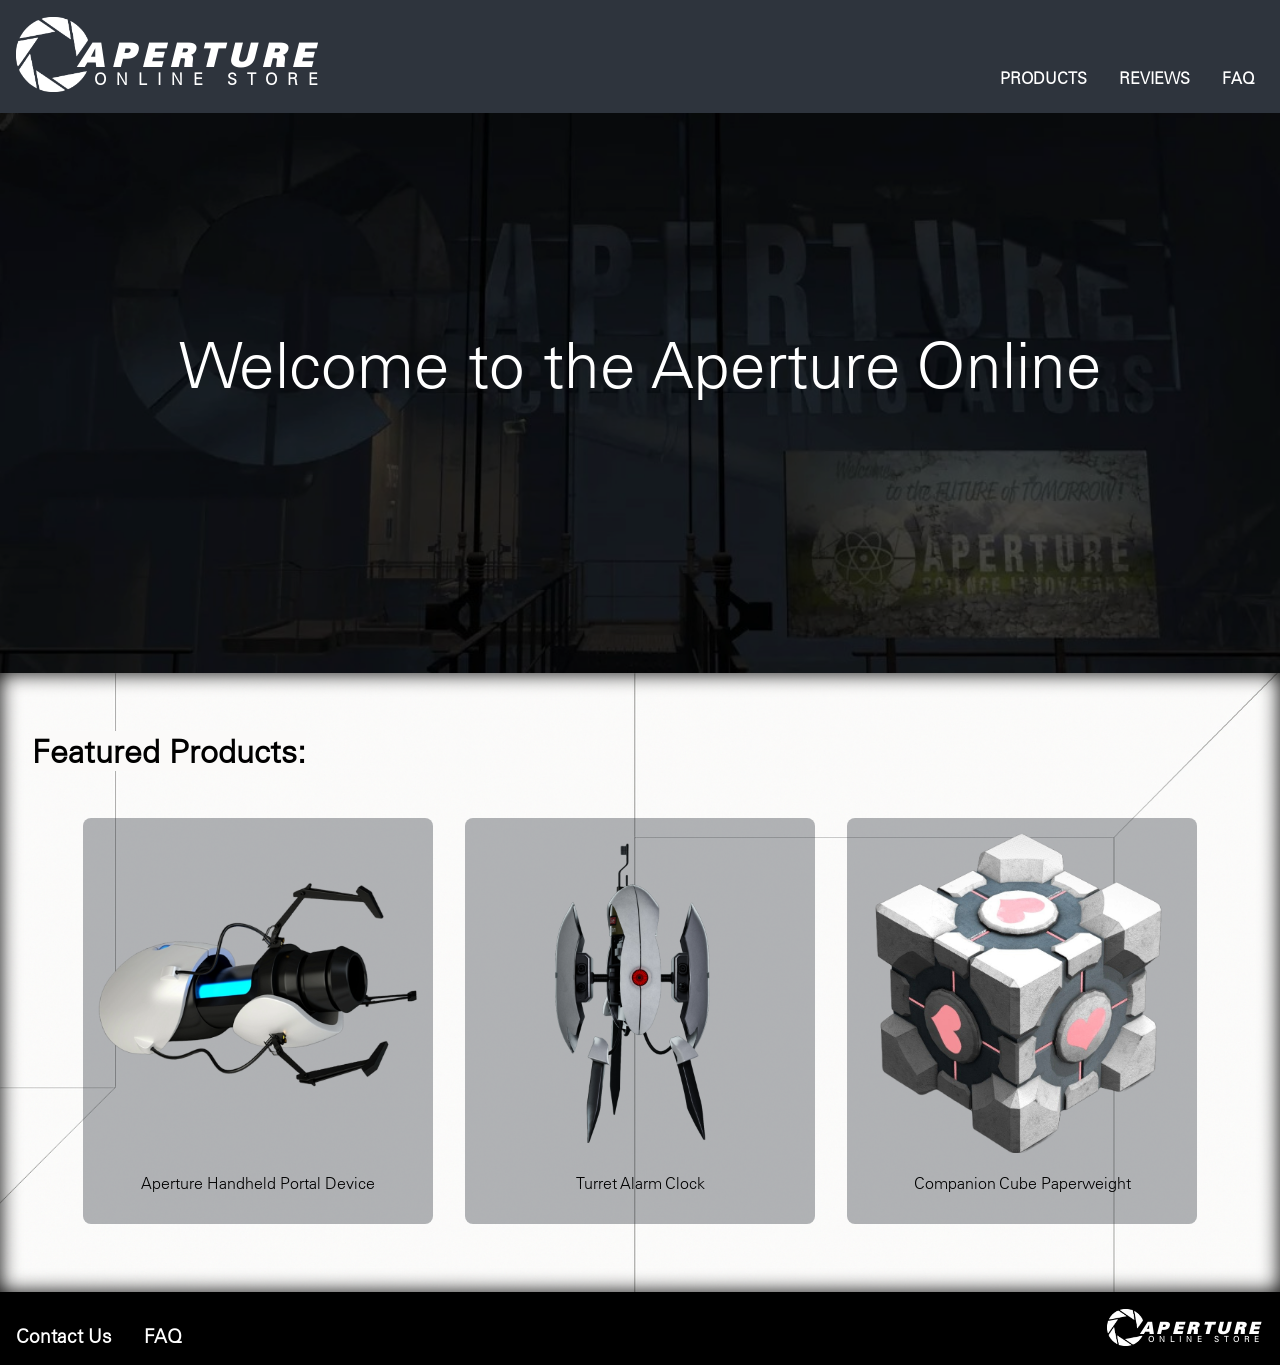
==== index.html @ ddbb3ea7 "Added scrolling anim and fixed bugs" ====
<!DOCTYPE html>
<html lang="en">
<head>
    <meta charset="UTF-8">
    <meta name="viewport" content="width=device-width, initial-scale=1.0">
    <link rel="stylesheet" href="styles.css">
    <title>Aperture Online Store</title>
</head>
<body class="main">
    <header class="header">
        <div id="logo" class="header-logo" onclick="window.location.href='index.html'">
            <img src="images\Aperture-Science-Logo.png" alt="Aperture-Science-Logo">
            <div class="logo-text">
                <h1>APERTURE</h1>
                <h3>ONLINE STORE</h3>
            </div>
        </div>
        <ul>
            <li>
                <div class="dropdown">
                    <a class="dropdown-btn" href="products.html"><strong>PRODUCTS</strong></a>
                    <div class="dropdown-content">
                        <a href="products\handheld-portal-device.html">Handheld Portal Device</a>
                        <a href="products\long-fall-boots.html">Long Fall Boots</a>
                        <a href="products\turret-alarm-clock.html">Turret Alarm Clock</a>
                        <a href="products\companion-cube-paperweight.html">Companion Cube Paperweight</a>
                        <a href="products\aperture-science-signature-cake.html">Aperture Science Signature Cake</a>
                    </div>
                </div>
            </li>
            <li><a href="reviews.html"><strong>REVIEWS</strong></a></li>
            <li><a href="faq.html"><strong>FAQ</strong></a></li>
        </ul>
    </header>
    <div class="hero">
        <img src="images\Aperture-Science-Key-Art.jpg" alt="Aperture-Science-Key-Art">
        <div class="hero-text">
            <div style="font-family: Univers-Light;" id="typewriter"></div>
            <p id="subtext"></p>
            <div id="shop-btn" class="shop-btn" onclick="window.location.href='products.html'"><strong>SHOP NOW</strong></div>
        </div>
        
    </div>
    <div class="featured">
        <h2>Featured Products:</h2>
        <ol>
            <li onclick="window.location.href='products/handheld-portal-device.html'">
                <img src="images/ASHPD.png" alt="Aperture Science Handheld Portal Device">
                <p>Aperture Handheld Portal Device</p>
            </li>
            <li onclick="window.location.href='products/turret-alarm-clock.html'">
                <img src="images/Turret.png" alt="Turret Alarm Clock">
                <p>Turret Alarm Clock</p>
            </li>
            <li onclick="window.location.href='products/companion-cube-paperweight.html'">
                <img src="images/Companion-Cube.png" alt="Companion Cube Paperweight">
                <p>Companion Cube Paperweight</p>
            </li>
        </ol>
    </div>
    <script src="scripts/index-script.js" defer></script>

    <footer class="footer">
        <div class="links">
            <h3>Contact Us</h3>
            <h3 onclick="window.location.href='about.html'">FAQ</h3>
        </div>
        <div class="footer-logo">
            <img src="images\Aperture-Science-Logo.png" alt="Aperture-Science-Logo">
            <div class="logo-text">
                <h1>APERTURE</h1>
                <h3>ONLINE STORE</h3>
            </div>
        </div>
    </footer>    
</body>
</html>
---- styles.css ----
@font-face {
    font-family: Univers-75-Black;
    src: url(univers-75-black.ttf);
}

@font-face {
    font-family: Univers-Light;
    src: url(univers-light.ttf);
}

@font-face {
    font-family: Univers-LT-49;
    src: url(univers-lt-49.otf)
}

:root {
    --review-card-width: 50vw;
}

body {
    font-family: Univers-Light;
    margin: 0;
    width: 100%;
}

.hero {
    position: relative;
    display: flex;
    justify-content: center;
    align-items: center;
}

.hero img {
    width: 100%;
    height: auto;
    filter: brightness(50%);
}

.hero-text {
    font-family: Univers-Light;
    position: absolute;;
    color: white;
    padding: 20px;
    text-align: center;
}

#typewriter {
    font-size: 4rem;
}

.shop-btn {
    background-color: #2e343d5e;
    display: inline-block;
    opacity: 0;
    padding: 10px 20px;
    border-radius: 0.5rem;
    cursor: pointer;
}

.shop-btn:hover {
    transform:scale(1.05);
    text-decoration: underline;
    transition: 0.5s ease;
}

.featured {
    background-image: url("images/Background.png");
    background-size: 100vw;
    box-shadow: 0 0 20px black inset;
    position: relative;
    padding: 2rem;
}

.featured h2 {
    background-color: #fbfaf9;
    max-width: fit-content;
    font-size: xx-large;
}

.featured ol {
    justify-content: center;
    display: flex;
    gap: 2rem;
    padding: 20px;
}

.featured li {
    display: inline-block;
    background-color: #2e343d5e;
    padding: 15px;
    border-radius: 0.5rem;
    text-align: center;
    cursor: pointer;
}

.featured li:hover  img{
    transform: scale(1.12);
    transition: 0.5s ease;
}

.featured li:hover {
    box-shadow: #2e343d 10px 10px;
}

.featured li img {
    width: 25vw;
    height: auto;
    transition: 0.5s ease;
}

.popular-reviews {
    background-image: url("images/Catwalks-Key-Art.png");
    background-size: 100vw;
    box-shadow: 0 0 20px black inset;
    position: relative;
    padding-top: 2rem;
    padding-bottom: 2rem;
}

.popular-reviews h2 {
    max-width: fit-content;
    font-size: xx-large;
    color: white;
    padding-left: 2rem;
    padding-right: 2rem;
}

.carousel-container {
    width: 100%;
    overflow: hidden;
    -webkit-mask-image: linear-gradient(
        to right,
        transparent,
        black 10%,
        black 90%,
        transparent
    );

    mask-image: linear-gradient(
        to right,
        transparent,
        black 5%,
        black 90%,
        transparent
    );
}

.carousel {
    display: flex;
    gap: 2rem;
    padding: 20px;
    color: white;
}

.popular-reviews li {
    display: flex;
    align-items: center;
    background-color: #2e343d5e;
    padding: 2rem;
    border-radius: 0.5rem;
    text-align: center;
    cursor: pointer;
    height: 20vw;
    min-width: 50vw;
    box-shadow: 0 0 20px white inset;
}

.popular-reviews li div {
    flex: 1;
    text-align: center;
}

#review-image {
    width: auto;
    height: 18vw;
    transition: 0.5s ease;
    padding: 1rem;
    border-radius: 1.5rem;
}

.popular-reviews li:hover  #review-image {
    transform: scale(1.05);
    transition: 0.5s ease;
}

.popular-reviews li:hover {
    box-shadow: 0 0 20px rgb(153, 212, 227) inset;
}

.carousel:hover {
    animation-play-state: paused;
}

.header {
    position: relative;
    background-color: #2e343d;
    padding-top: 1px;
    padding-bottom: 1px;
    display: flex;
    align-items: end;               
    justify-content: space-between;   
}

.header ul {
    list-style-type: none;
    margin-bottom: 10px;
    padding: 0 10px;
    display: flex;
    z-index: 4;
}

.header ul li a {
    font-family: Univers-Light;
    font-size: 1rem;
    display: block;
    color: white;
    padding: 14px 16px;
    text-decoration: none;
}

.header ul li a:hover {
    transform: scale(1.05);
    transition: 0.5s ease;
    text-decoration: underline;
}

.header-logo h1 {
    font-family: Univers-75-Black;
    font-style: oblique;
    letter-spacing: 7px;
    font-size: 2rem;
    margin-bottom: 0;
    margin-top: 0;
    color: white;
}

.header-logo h3 {
    font-family: Univers-Light;
    letter-spacing: 10px;
    font-size: 1rem;
    margin-top: -5px;
    margin-left: 17px;
    color: white;
}

.header-logo img {
    width: 4.5rem;
    height: auto;
    filter: invert(100%);
}

.header-logo .logo-text {
    display: inline-block;
    margin-left: -15px;
    position: static;
    transform: translateY(-7.5px);
}

.header-logo {
    cursor: pointer;
    margin-top: 1rem;
    margin-left: 1rem;
    width: fit-content;
    transition: 0.5s ease;
}

.header-logo:hover {
    transform: scale(1.05);
    transition: 0.5s ease;
}

.footer-logo h1 {
    font-family: Univers-75-Black;
    font-style: oblique;
    letter-spacing: 3.5px;
    font-size: 1rem;
    margin-bottom: 0;
    margin-top: 0;
    color: white;
}

.footer-logo h3 {
    font-family: Univers-Light;
    letter-spacing: 5px;
    font-size: 0.5rem;
    margin-top: -2.5px;
    margin-left: 8.5px;
    color: white;
}

.footer-logo img {
    width: 2.25rem;
    height: auto;
    filter: invert(100%);
}

.footer-logo .logo-text {
    display: inline-block;
    margin-left: -7.5px;
    position: static;
    transform: translateY(-3.75px);
}

.footer-logo {
    margin-right: 1rem;
    margin-bottom: 0.5rem;
    margin-top: 1rem;
    width: fit-content;
    transition: 0.5s ease;
}

.footer {
    background-color: black;
    padding-top: 1px;
    padding-bottom: 1px;
    display: flex;
    justify-content: space-between;
    align-items: end;
}
.links h3 {
    color: white;
    margin-left: 1rem;
    margin-right: 1rem;
    margin-bottom: 1rem;
    cursor: pointer;
}

.links h3:hover {
    transform: scale(1.05);
    transition: 0.5s ease;
    text-decoration: underline;
}

.links {
    display: flex;
}

.dropdown-btn {
    font-family: Univers-Light;
    font-size: 1rem;
    cursor: pointer;
    border: none;
    background: none;
    color: white;
    padding: 14px 16px;
}

.dropdown-content {
    display: none;
    position: absolute;
}

.dropdown-content a {
    text-decoration: none;
    display: block;
    background-color: #2e343d5e;
}

.dropdown:hover .dropdown-content {
    display: block;
}

@media(max-width: 1000px) {
    html, body {
        height: 100%;
        width: 100%;
    }
}
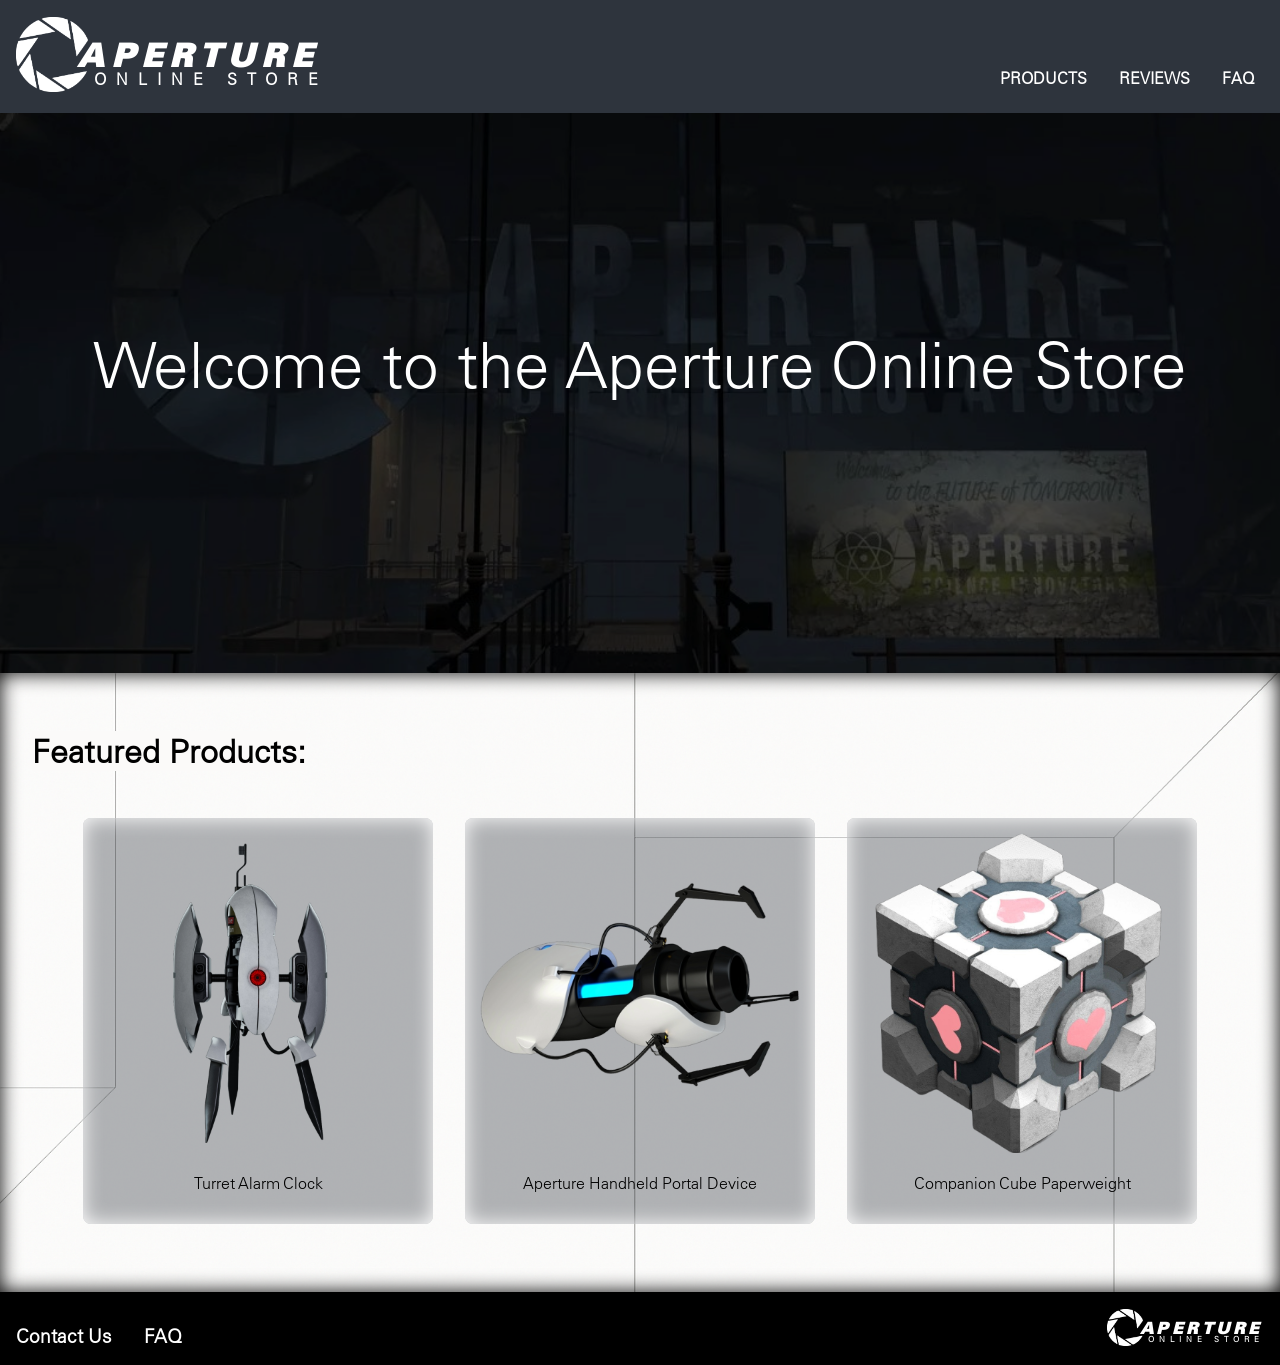
==== commit 48e344ab: "Started work on ASHPD page" ====
--- a/index.html
+++ b/index.html
@@ -44,15 +44,15 @@
     <div class="featured">
         <h2>Featured Products:</h2>
         <ol>
-            <li onclick="window.location.href='products/handheld-portal-device.html'">
+            <li onclick="window.location.href='products/turret-alarm-clock.html'" id="turret-alarm-clock">
+                <img src="images/Turret.png" alt="Turret Alarm Clock">
+                <p>Turret Alarm Clock</p>
+            </li>            
+            <li onclick="window.location.href='products/handheld-portal-device.html'" id="ASHPD">
                 <img src="images/ASHPD.png" alt="Aperture Science Handheld Portal Device">
                 <p>Aperture Handheld Portal Device</p>
             </li>
-            <li onclick="window.location.href='products/turret-alarm-clock.html'">
-                <img src="images/Turret.png" alt="Turret Alarm Clock">
-                <p>Turret Alarm Clock</p>
-            </li>
-            <li onclick="window.location.href='products/companion-cube-paperweight.html'">
+            <li onclick="window.location.href='products/companion-cube-paperweight.html'" id="companion-cube-paperweight">
                 <img src="images/Companion-Cube.png" alt="Companion Cube Paperweight">
                 <p>Companion Cube Paperweight</p>
             </li>
--- a/styles.css
+++ b/styles.css
@@ -14,18 +14,201 @@
 }
 
 :root {
-    --review-card-width: 50vw;
+    --bg-color: #2e343d;
+    --clear-bg-color: #2e343d5e;
+    --blue-portal-color: #54c0f0;
+    --orange-portal-color: #fd4f09;
+    --red-turret-color: #c40203;
+    --companion-cube-color: #f48f97;
+
+    --normal-cursor: url("[data-uri]");
+    --select-cursor: url("[data-uri]");
 }
 
 body {
     font-family: Univers-Light;
+    cursor: var(--normal-cursor), auto;
     margin: 0;
     width: 100%;
 }
 
+/* NAVBAR AND HEADER */
+.header {
+    background-color: var(--bg-color);
+    display: flex;
+    position: relative;
+    padding-top: 1px;
+    padding-bottom: 1px;
+    align-items: end;               
+    justify-content: space-between;   
+}
+
+.header ul {
+    display: flex;
+    list-style-type: none;
+    margin-bottom: 10px;
+    padding: 0 10px;
+    z-index: 4;
+    cursor: var(--select-cursor), auto;
+}
+
+.header ul li a {
+    display: block;
+    font-family: Univers-Light;
+    font-size: 1rem;
+    color: white;
+    padding: 14px 16px;
+    text-decoration: none;
+    cursor: var(--select-cursor), auto;
+}
+
+.header ul li a:hover {
+    transform: scale(1.05);
+    transition: 0.5s ease;
+    text-decoration: underline;
+}
+
+.header-logo h1 {
+    font-family: Univers-75-Black;
+    font-style: oblique;
+    letter-spacing: 7px;
+    font-size: 2rem;
+    margin-bottom: 0;
+    margin-top: 0;
+    color: white;
+}
+
+.header-logo h3 {
+    font-family: Univers-Light;
+    letter-spacing: 10px;
+    font-size: 1rem;
+    margin-top: -5px;
+    margin-left: 17px;
+    color: white;
+}
+
+.header-logo img {
+    width: 4.5rem;
+    height: auto;
+    filter: invert(100%);
+}
+
+.header-logo .logo-text {
+    display: inline-block;
+    position: static;
+    margin-left: -15px;
+    transform: translateY(-7.5px);
+}
+
+.header-logo {
+    cursor: var(--select-cursor), auto;
+    margin-top: 1rem;
+    margin-left: 1rem;
+    width: fit-content;
+    transition: 0.5s ease;
+}
+
+.header-logo:hover {
+    transform: scale(1.05);
+    transition: 0.5s ease;
+}
+
+.dropdown-btn {
+    font-family: Univers-Light;
+    font-size: 1rem;
+    cursor: var(--select-cursor), auto;
+    border: none;
+    background: none;
+    color: white;
+    padding: 14px 16px;
+}
+
+.dropdown-content {
+    display: none;
+    position: absolute;
+}
+
+.dropdown-content a {
+    background-color: var(--clear-bg-color);
+    display: block;
+    text-decoration: none;
+}
+
+.dropdown:hover .dropdown-content {
+    display: block;
+}
+
+/* FOOTER */
+.footer-logo h1 {
+    font-family: Univers-75-Black;
+    font-style: oblique;
+    letter-spacing: 3.5px;
+    font-size: 1rem;
+    margin-bottom: 0;
+    margin-top: 0;
+    color: white;
+}
+
+.footer-logo h3 {
+    font-family: Univers-Light;
+    letter-spacing: 5px;
+    font-size: 0.5rem;
+    margin-top: -2.5px;
+    margin-left: 8.5px;
+    color: white;
+}
+
+.footer-logo img {
+    width: 2.25rem;
+    height: auto;
+    filter: invert(100%);
+}
+
+.footer-logo .logo-text {
+    display: inline-block;
+    position: static;
+    margin-left: -7.5px;
+    transform: translateY(-3.75px);
+}
+
+.footer-logo {
+    margin-right: 1rem;
+    margin-bottom: 0.5rem;
+    margin-top: 1rem;
+    width: fit-content;
+    transition: 0.5s ease;
+}
+
+.footer {
+    background-color: black;
+    display: flex;
+    padding-top: 1px;
+    padding-bottom: 1px;
+    justify-content: space-between;
+    align-items: end;
+}
+.links h3 {
+    color: white;
+    margin-left: 1rem;
+    margin-right: 1rem;
+    margin-bottom: 1rem;
+    cursor: var(--select-cursor), auto;
+}
+
+.links h3:hover {
+    transform: scale(1.05);
+    transition: 0.5s ease;
+    text-decoration: underline;
+}
+
+.links {
+    display: flex;
+}
+
+/* HERO SECTION */
 .hero {
+    display: flex;
     position: relative;
-    display: flex;
     justify-content: center;
     align-items: center;
 }
@@ -38,10 +221,10 @@
 
 .hero-text {
     font-family: Univers-Light;
-    position: absolute;;
-    color: white;
+    position: absolute;
+    color: white;
+    text-align: center;
     padding: 20px;
-    text-align: center;
 }
 
 #typewriter {
@@ -49,12 +232,12 @@
 }
 
 .shop-btn {
-    background-color: #2e343d5e;
+    background-color: var(--clear-bg-color);
     display: inline-block;
     opacity: 0;
     padding: 10px 20px;
     border-radius: 0.5rem;
-    cursor: pointer;
+    cursor: var(--select-cursor), auto;
 }
 
 .shop-btn:hover {
@@ -63,11 +246,67 @@
     transition: 0.5s ease;
 }
 
+/* ASHPD */
+.product-container {
+    display: flex;
+}
+
+.product-sign {
+    width: 21.25vw;
+    padding-left: 5rem;
+    padding-right: 1rem;
+    padding-bottom: 1rem;
+    background-color: white;
+    box-shadow: 0 0 200px rgb(231, 248, 253) inset;
+}
+.product-sign h1 {
+    font-family: Univers-LT-49;
+    letter-spacing: 10px;
+    font-size: 20rem;
+    font-weight: lighter;
+    margin: 0;
+}
+
+.product-sign p {
+    font-weight: 400;
+    letter-spacing: 2px;
+    padding-left: 1rem;
+    margin: 0;
+}
+.product-sign hr {
+    margin: 0;
+}
+
+.product-sign h3 {
+    padding-bottom: 10vw;
+    margin: 0;
+    font-weight: normal;
+}
+
+.product-sign img {
+    width: 4vw;
+    height: auto;
+}
+
+.product-display {
+    background-image: url("images/ASHPD-Key-Art.png");
+    display: flex;
+    flex: 1;
+    justify-content: center;
+    align-items: center;
+}
+
+.product-display img {
+    width: 40vw;
+    height: auto;
+}
+
+/* FEATURED SECTION */
 .featured {
     background-image: url("images/Background.png");
     background-size: 100vw;
+    position: relative;
     box-shadow: 0 0 20px black inset;
-    position: relative;
     padding: 2rem;
 }
 
@@ -78,19 +317,20 @@
 }
 
 .featured ol {
+    display: flex;
     justify-content: center;
-    display: flex;
     gap: 2rem;
     padding: 20px;
 }
 
 .featured li {
+    background-color: var(--clear-bg-color);
     display: inline-block;
-    background-color: #2e343d5e;
     padding: 15px;
     border-radius: 0.5rem;
     text-align: center;
-    cursor: pointer;
+    cursor: var(--select-cursor), auto;
+    box-shadow: 0 0 20px white inset;
 }
 
 .featured li:hover  img{
@@ -98,8 +338,16 @@
     transition: 0.5s ease;
 }
 
-.featured li:hover {
-    box-shadow: #2e343d 10px 10px;
+#ASHPD:hover {
+    box-shadow: 0 0 100px var(--blue-portal-color);
+}
+
+#turret-alarm-clock:hover {
+    box-shadow: 0 0 100px var(--red-turret-color);
+}
+
+#companion-cube-paperweight:hover {
+    box-shadow: 0 0 100px var(--companion-cube-color);
 }
 
 .featured li img {
@@ -108,11 +356,12 @@
     transition: 0.5s ease;
 }
 
+/* REVIEWS PAGE */
 .popular-reviews {
     background-image: url("images/Catwalks-Key-Art.png");
     background-size: 100vw;
+    position: relative;
     box-shadow: 0 0 20px black inset;
-    position: relative;
     padding-top: 2rem;
     padding-bottom: 2rem;
 }
@@ -120,6 +369,12 @@
 .popular-reviews h2 {
     max-width: fit-content;
     font-size: xx-large;
+    color: white;
+    padding-left: 2rem;
+    padding-right: 2rem;
+}
+
+.popular-reviews p {
     color: white;
     padding-left: 2rem;
     padding-right: 2rem;
@@ -153,13 +408,13 @@
 }
 
 .popular-reviews li {
+    background-color: var(--clear-bg-color);
     display: flex;
     align-items: center;
-    background-color: #2e343d5e;
     padding: 2rem;
     border-radius: 0.5rem;
     text-align: center;
-    cursor: pointer;
+    cursor: var(--select-cursor), auto;
     height: 20vw;
     min-width: 50vw;
     box-shadow: 0 0 20px white inset;
@@ -184,180 +439,11 @@
 }
 
 .popular-reviews li:hover {
-    box-shadow: 0 0 20px rgb(153, 212, 227) inset;
+    box-shadow: 0 0 20px var(--blue-portal-color) inset;
 }
 
 .carousel:hover {
     animation-play-state: paused;
-}
-
-.header {
-    position: relative;
-    background-color: #2e343d;
-    padding-top: 1px;
-    padding-bottom: 1px;
-    display: flex;
-    align-items: end;               
-    justify-content: space-between;   
-}
-
-.header ul {
-    list-style-type: none;
-    margin-bottom: 10px;
-    padding: 0 10px;
-    display: flex;
-    z-index: 4;
-}
-
-.header ul li a {
-    font-family: Univers-Light;
-    font-size: 1rem;
-    display: block;
-    color: white;
-    padding: 14px 16px;
-    text-decoration: none;
-}
-
-.header ul li a:hover {
-    transform: scale(1.05);
-    transition: 0.5s ease;
-    text-decoration: underline;
-}
-
-.header-logo h1 {
-    font-family: Univers-75-Black;
-    font-style: oblique;
-    letter-spacing: 7px;
-    font-size: 2rem;
-    margin-bottom: 0;
-    margin-top: 0;
-    color: white;
-}
-
-.header-logo h3 {
-    font-family: Univers-Light;
-    letter-spacing: 10px;
-    font-size: 1rem;
-    margin-top: -5px;
-    margin-left: 17px;
-    color: white;
-}
-
-.header-logo img {
-    width: 4.5rem;
-    height: auto;
-    filter: invert(100%);
-}
-
-.header-logo .logo-text {
-    display: inline-block;
-    margin-left: -15px;
-    position: static;
-    transform: translateY(-7.5px);
-}
-
-.header-logo {
-    cursor: pointer;
-    margin-top: 1rem;
-    margin-left: 1rem;
-    width: fit-content;
-    transition: 0.5s ease;
-}
-
-.header-logo:hover {
-    transform: scale(1.05);
-    transition: 0.5s ease;
-}
-
-.footer-logo h1 {
-    font-family: Univers-75-Black;
-    font-style: oblique;
-    letter-spacing: 3.5px;
-    font-size: 1rem;
-    margin-bottom: 0;
-    margin-top: 0;
-    color: white;
-}
-
-.footer-logo h3 {
-    font-family: Univers-Light;
-    letter-spacing: 5px;
-    font-size: 0.5rem;
-    margin-top: -2.5px;
-    margin-left: 8.5px;
-    color: white;
-}
-
-.footer-logo img {
-    width: 2.25rem;
-    height: auto;
-    filter: invert(100%);
-}
-
-.footer-logo .logo-text {
-    display: inline-block;
-    margin-left: -7.5px;
-    position: static;
-    transform: translateY(-3.75px);
-}
-
-.footer-logo {
-    margin-right: 1rem;
-    margin-bottom: 0.5rem;
-    margin-top: 1rem;
-    width: fit-content;
-    transition: 0.5s ease;
-}
-
-.footer {
-    background-color: black;
-    padding-top: 1px;
-    padding-bottom: 1px;
-    display: flex;
-    justify-content: space-between;
-    align-items: end;
-}
-.links h3 {
-    color: white;
-    margin-left: 1rem;
-    margin-right: 1rem;
-    margin-bottom: 1rem;
-    cursor: pointer;
-}
-
-.links h3:hover {
-    transform: scale(1.05);
-    transition: 0.5s ease;
-    text-decoration: underline;
-}
-
-.links {
-    display: flex;
-}
-
-.dropdown-btn {
-    font-family: Univers-Light;
-    font-size: 1rem;
-    cursor: pointer;
-    border: none;
-    background: none;
-    color: white;
-    padding: 14px 16px;
-}
-
-.dropdown-content {
-    display: none;
-    position: absolute;
-}
-
-.dropdown-content a {
-    text-decoration: none;
-    display: block;
-    background-color: #2e343d5e;
-}
-
-.dropdown:hover .dropdown-content {
-    display: block;
 }
 
 @media(max-width: 1000px) {
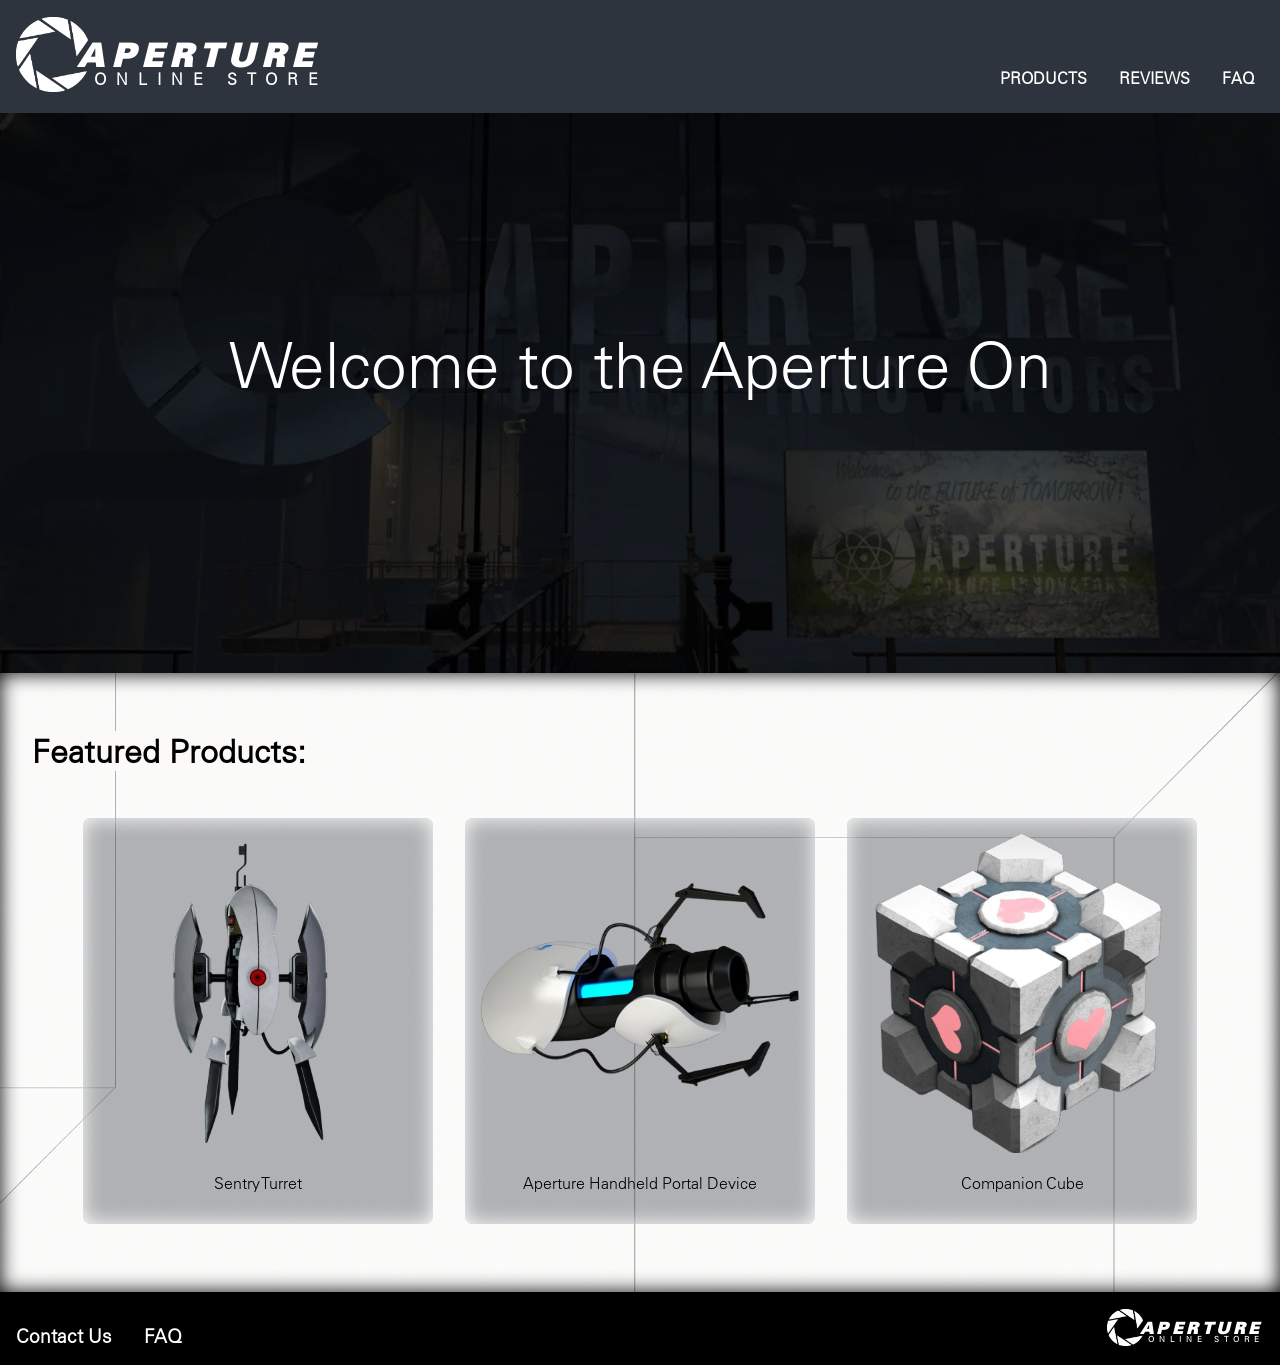
==== commit 78b3e295: "Created all product pages" ====
--- a/index.html
+++ b/index.html
@@ -22,8 +22,8 @@
                     <div class="dropdown-content">
                         <a href="products\handheld-portal-device.html">Handheld Portal Device</a>
                         <a href="products\long-fall-boots.html">Long Fall Boots</a>
-                        <a href="products\turret-alarm-clock.html">Turret Alarm Clock</a>
-                        <a href="products\companion-cube-paperweight.html">Companion Cube Paperweight</a>
+                        <a href="products\turret.html">Sentry Turret</a>
+                        <a href="products\companion-cube.html">Companion Cube</a>
                         <a href="products\aperture-science-signature-cake.html">Aperture Science Signature Cake</a>
                     </div>
                 </div>
@@ -44,17 +44,17 @@
     <div class="featured">
         <h2>Featured Products:</h2>
         <ol>
-            <li onclick="window.location.href='products/turret-alarm-clock.html'" id="turret-alarm-clock">
-                <img src="images/Turret.png" alt="Turret Alarm Clock">
-                <p>Turret Alarm Clock</p>
+            <li onclick="window.location.href='products/turret.html'" id="turret-alarm-clock">
+                <img src="images/Turret.png" alt="Sentry Turret">
+                <p>Sentry Turret</p>
             </li>            
             <li onclick="window.location.href='products/handheld-portal-device.html'" id="ASHPD">
                 <img src="images/ASHPD.png" alt="Aperture Science Handheld Portal Device">
                 <p>Aperture Handheld Portal Device</p>
             </li>
-            <li onclick="window.location.href='products/companion-cube-paperweight.html'" id="companion-cube-paperweight">
-                <img src="images/Companion-Cube.png" alt="Companion Cube Paperweight">
-                <p>Companion Cube Paperweight</p>
+            <li onclick="window.location.href='products/companion-cube.html'" id="companion-cube-paperweight">
+                <img src="images/Companion-Cube.png" alt="Companion Cube">
+                <p>Companion Cube</p>
             </li>
         </ol>
     </div>
--- a/styles.css
+++ b/styles.css
@@ -18,7 +18,7 @@
     --clear-bg-color: #2e343d5e;
     --blue-portal-color: #54c0f0;
     --orange-portal-color: #fd4f09;
-    --red-turret-color: #c40203;
+    --red-turret-color: #ee3131;
     --companion-cube-color: #f48f97;
 
     --normal-cursor: url("[data-uri]");
@@ -247,10 +247,6 @@
 }
 
 /* ASHPD */
-.product-container {
-    display: flex;
-}
-
 .product-sign {
     width: 21.25vw;
     padding-left: 5rem;
@@ -288,17 +284,91 @@
     height: auto;
 }
 
+.sign-logo h1 {
+    font-family: Univers-75-Black;
+    font-style: oblique;
+    letter-spacing: 3.5px;
+    font-size: 1rem;
+    margin-bottom: 0;
+    margin-top: 0;
+    color: black;
+}
+
+.sign-logo h3 {
+    font-family: Univers-Light;
+    letter-spacing: 5px;
+    font-size: 0.5rem;
+    margin-top: -2.5px;
+    margin-left: 8.5px;
+    color: black;
+    padding-bottom: 0;
+}
+
+.sign-logo img {
+    width: 2.25rem;
+    height: auto;
+}
+
+.sign-logo .logo-text {
+    display: inline-block;
+    position: static;
+    margin-left: -7.5px;
+    transform: translateY(-3.75px);
+}
+
+.sign-logo {
+    margin-right: 1rem;
+    margin-bottom: 0.5rem;
+    margin-top: 5rem;
+    width: fit-content;
+    padding-top: 5rem;
+}
+
 .product-display {
-    background-image: url("images/ASHPD-Key-Art.png");
     display: flex;
     flex: 1;
     justify-content: center;
     align-items: center;
+    flex-direction: column;
+    color: white;
 }
 
 .product-display img {
     width: 40vw;
     height: auto;
+}
+
+.product-display h1 {
+    font-weight: lighter;
+    background-color: var(--clear-bg-color);
+    padding: 1rem;
+    border-radius: 0.5rem;
+    margin-bottom: 0;
+}
+
+.product-display p {
+    margin: 2rem;
+    text-align: center;
+}
+
+.product-container {
+    display: flex;
+    position: relative;
+    flex: 1;
+    overflow: hidden;
+}
+
+.product-container::before {
+    content: "";
+    position: absolute;
+    inset: -20px;
+    background-image: var(--product-background);
+    background-size: cover;
+    background-position: center;
+    background-repeat: no-repeat;
+    box-shadow: 0 0 20px black inset;
+    filter: brightness(50%) blur(8px);
+    z-index: -1;
 }
 
 /* FEATURED SECTION */
@@ -338,16 +408,14 @@
     transition: 0.5s ease;
 }
 
+#turret-alarm-clock:hover {
+    box-shadow: 0 0 100px var(--red-turret-color), 0 0 20px white inset;
+}
 #ASHPD:hover {
-    box-shadow: 0 0 100px var(--blue-portal-color);
-}
-
-#turret-alarm-clock:hover {
-    box-shadow: 0 0 100px var(--red-turret-color);
-}
-
+    box-shadow: 0 0 100px var(--blue-portal-color), 0 0 20px white inset;
+}
 #companion-cube-paperweight:hover {
-    box-shadow: 0 0 100px var(--companion-cube-color);
+    box-shadow: 0 0 100px var(--companion-cube-color), 0 0 20px white inset;
 }
 
 .featured li img {
@@ -417,7 +485,7 @@
     cursor: var(--select-cursor), auto;
     height: 20vw;
     min-width: 50vw;
-    box-shadow: 0 0 20px white inset;
+    box-shadow: 0 0 20px var(--bg-color) inset;
 }
 
 .popular-reviews li div {
@@ -439,7 +507,7 @@
 }
 
 .popular-reviews li:hover {
-    box-shadow: 0 0 20px var(--blue-portal-color) inset;
+    box-shadow: 0 0 35px var(--blue-portal-color), 0 0 20px var(--bg-color);
 }
 
 .carousel:hover {
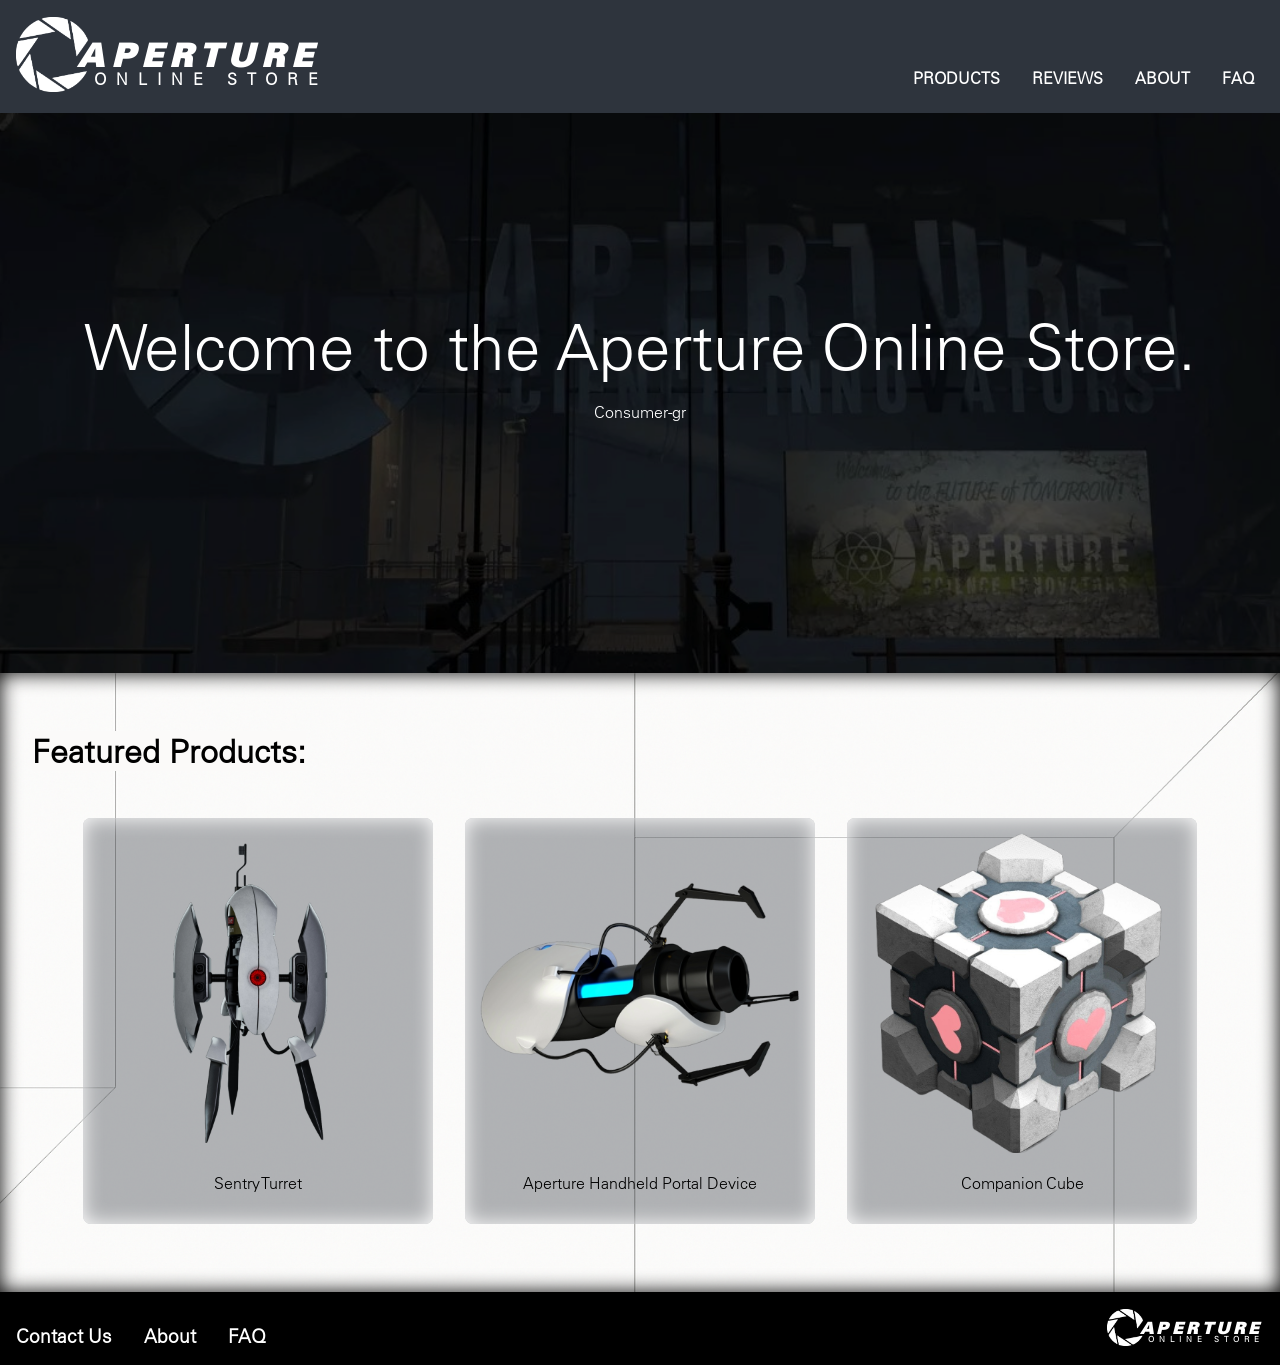
==== commit ee8e3e1a: "Finished product pages" ====
--- a/index.html
+++ b/index.html
@@ -29,6 +29,7 @@
                 </div>
             </li>
             <li><a href="reviews.html"><strong>REVIEWS</strong></a></li>
+            <li><a href="about.html"><strong>ABOUT</strong></a></li>
             <li><a href="faq.html"><strong>FAQ</strong></a></li>
         </ul>
     </header>
@@ -44,26 +45,25 @@
     <div class="featured">
         <h2>Featured Products:</h2>
         <ol>
-            <li onclick="window.location.href='products/turret.html'" id="turret-alarm-clock">
-                <img src="images/Turret.png" alt="Sentry Turret">
+            <li onclick="window.location.href='products/turret.html'">
+                <img src="images/Turret.png" alt="Sentry Turret" id="turret">
                 <p>Sentry Turret</p>
             </li>            
-            <li onclick="window.location.href='products/handheld-portal-device.html'" id="ASHPD">
-                <img src="images/ASHPD.png" alt="Aperture Science Handheld Portal Device">
+            <li onclick="window.location.href='products/handheld-portal-device.html'">
+                <img src="images/ASHPD.png" alt="Aperture Science Handheld Portal Device" id="ASHPD">
                 <p>Aperture Handheld Portal Device</p>
             </li>
-            <li onclick="window.location.href='products/companion-cube.html'" id="companion-cube-paperweight">
-                <img src="images/Companion-Cube.png" alt="Companion Cube">
+            <li onclick="window.location.href='products/companion-cube.html'">
+                <img src="images/Companion-Cube.png" alt="Companion Cube" id="companion-cube">
                 <p>Companion Cube</p>
             </li>
         </ol>
     </div>
-    <script src="scripts/index-script.js" defer></script>
-
     <footer class="footer">
         <div class="links">
             <h3>Contact Us</h3>
-            <h3 onclick="window.location.href='about.html'">FAQ</h3>
+            <h3 onclick="window.location.href='about.html'">About</h3>
+            <h3 onclick="window.location.href='faq.html'">FAQ</h3>
         </div>
         <div class="footer-logo">
             <img src="images\Aperture-Science-Logo.png" alt="Aperture-Science-Logo">
@@ -72,6 +72,7 @@
                 <h3>ONLINE STORE</h3>
             </div>
         </div>
-    </footer>    
+    </footer>
+    <script src="scripts/index-script.js" defer></script>
 </body>
 </html>
--- a/styles.css
+++ b/styles.css
@@ -111,6 +111,7 @@
 .header-logo:hover {
     transform: scale(1.05);
     transition: 0.5s ease;
+    filter: drop-shadow(0 0 3px rgb(231, 248, 253));
 }
 
 .dropdown-btn {
@@ -238,15 +239,30 @@
     padding: 10px 20px;
     border-radius: 0.5rem;
     cursor: var(--select-cursor), auto;
+    transition: 0.5s ease;
 }
 
 .shop-btn:hover {
     transform:scale(1.05);
     text-decoration: underline;
-    transition: 0.5s ease;
-}
-
-/* ASHPD */
+}
+
+/* Products */
+#ASHPD:hover {
+    filter: drop-shadow(0 20px 20px var(--blue-portal-color));
+}
+#long-fall-boots:hover {
+    filter: drop-shadow(0 20px 20px var(--orange-portal-color));
+}
+#companion-cube:hover {
+    filter: drop-shadow(0 20px 20px var(--companion-cube-color));
+}
+#turret:hover {
+    filter: drop-shadow(0 20px 20px var(--red-turret-color));
+}
+#cake:hover {
+    filter: drop-shadow(0 20px 20px white);
+}
 .product-sign {
     width: 21.25vw;
     padding-left: 5rem;
@@ -336,6 +352,7 @@
 .product-display img {
     width: 40vw;
     height: auto;
+    transition: 0.1s ease;
 }
 
 .product-display h1 {
@@ -349,6 +366,23 @@
 .product-display p {
     margin: 2rem;
     text-align: center;
+}
+
+.buy-btn {
+    font-family: Univers-Light;
+    color: white;
+    background-color: var(--clear-bg-color);
+    display: inline-block;
+    padding: 10px 20px;
+    border-radius: 0.5rem;
+    border-width: 0;
+    cursor: var(--select-cursor), auto;
+    transition: 0.5s ease;
+}
+
+.buy-btn:hover {
+    transform:scale(1.05);
+    text-decoration: underline;
 }
 
 .product-container {
@@ -408,16 +442,6 @@
     transition: 0.5s ease;
 }
 
-#turret-alarm-clock:hover {
-    box-shadow: 0 0 100px var(--red-turret-color), 0 0 20px white inset;
-}
-#ASHPD:hover {
-    box-shadow: 0 0 100px var(--blue-portal-color), 0 0 20px white inset;
-}
-#companion-cube-paperweight:hover {
-    box-shadow: 0 0 100px var(--companion-cube-color), 0 0 20px white inset;
-}
-
 .featured li img {
     width: 25vw;
     height: auto;
@@ -431,7 +455,17 @@
     position: relative;
     box-shadow: 0 0 20px black inset;
     padding-top: 2rem;
-    padding-bottom: 2rem;
+}
+
+.popular-reviews h1 {
+    text-align: center;
+    color: white;
+    font-weight: lighter;
+    font-size: 3rem;
+}
+
+.popular-reviews h1 span {
+    font-weight: bold;
 }
 
 .popular-reviews h2 {
@@ -504,14 +538,48 @@
 .popular-reviews li:hover  #review-image {
     transform: scale(1.05);
     transition: 0.5s ease;
-}
-
-.popular-reviews li:hover {
-    box-shadow: 0 0 35px var(--blue-portal-color), 0 0 20px var(--bg-color);
+    filter: drop-shadow(0 0 20px black);
+
+}
+
+.popular-reviews li:hover .star {
+    filter: drop-shadow(0 0 5px rgb(255, 196, 0));
+    transition: 0.5 ease;
 }
 
 .carousel:hover {
     animation-play-state: paused;
+}
+
+.awards h1 {
+    text-align: center;
+    color: white;
+    font-weight: lighter;
+    font-size: 3rem;
+}
+
+.awards h1 span {
+    font-weight: bold;
+}
+
+.awards h2:hover {
+    box-shadow: 0 0 35px var(--orange-portal-color);
+}
+
+.awards {
+    display: flex;
+    justify-content: center;
+    align-items: center;
+}
+
+.awards h2 {
+    padding: 0;
+    margin-left: 3rem;
+    margin-right: 1rem;
+    background-color: var(--orange-portal-color);
+    border-radius: 0.5rem;
+    padding: 0.5rem;
+    font-weight: lighter;
 }
 
 @media(max-width: 1000px) {
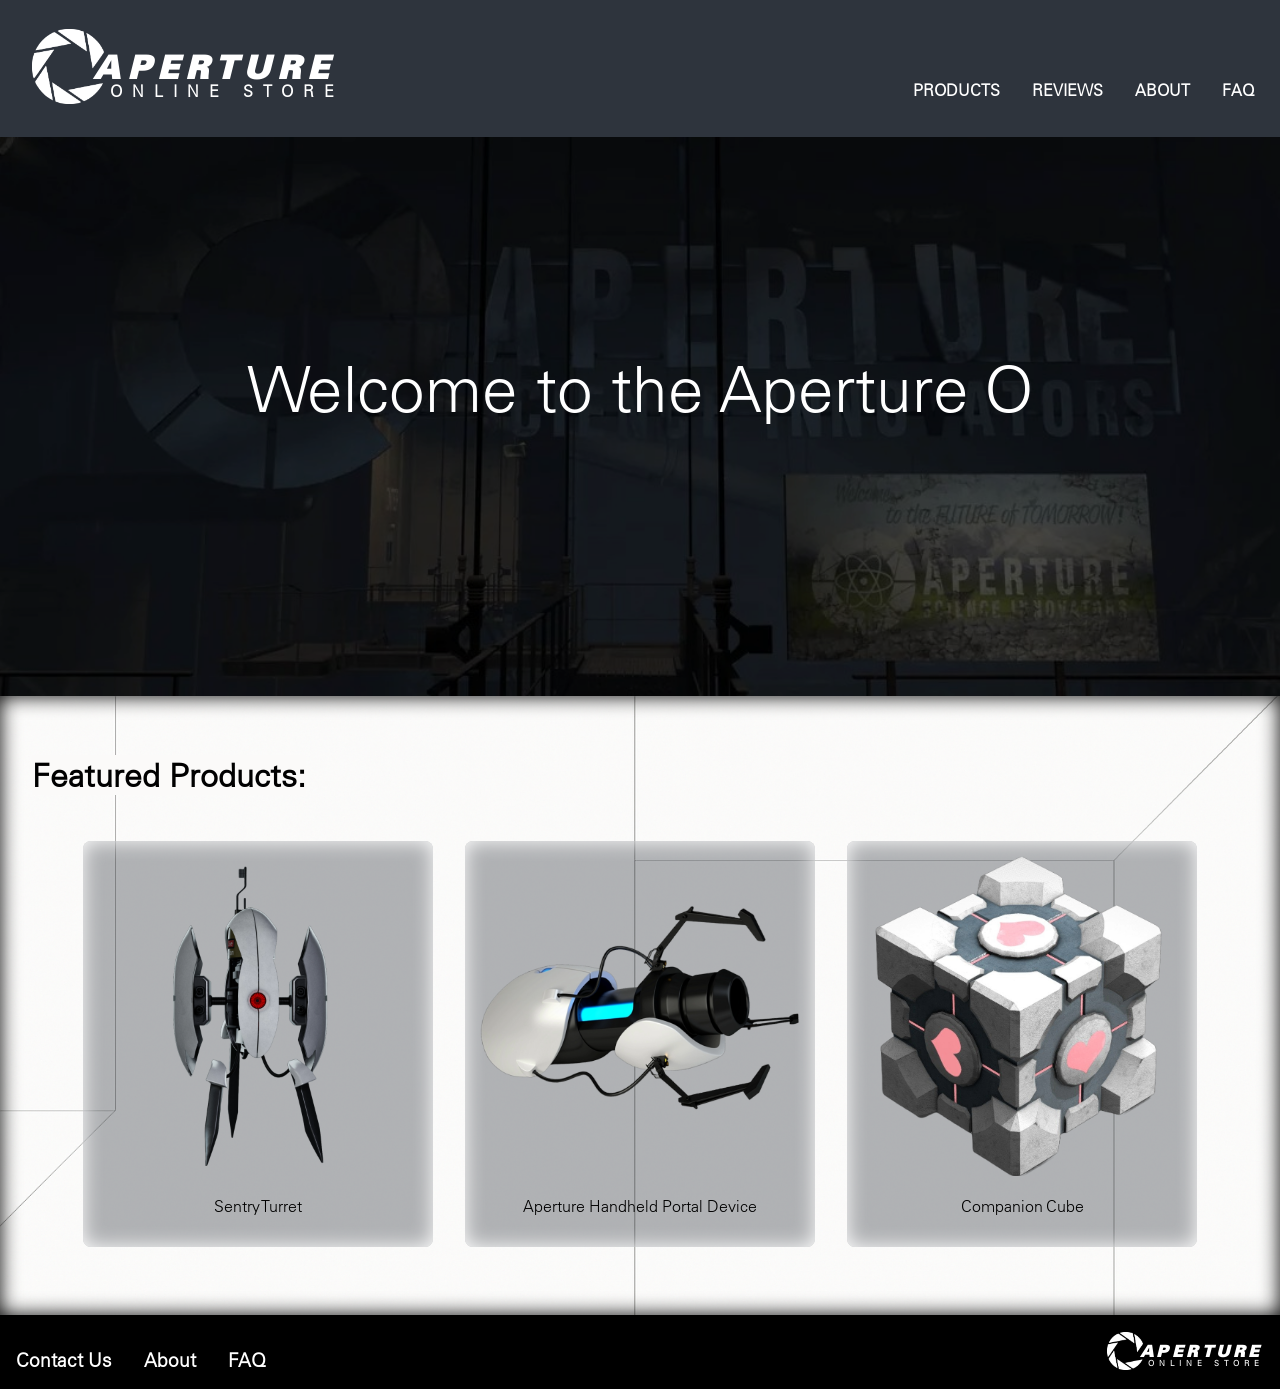
==== commit 486ae927: "Created main Products page" ====
--- a/index.html
+++ b/index.html
@@ -1,11 +1,13 @@
 <!DOCTYPE html>
 <html lang="en">
+
 <head>
     <meta charset="UTF-8">
     <meta name="viewport" content="width=device-width, initial-scale=1.0">
     <link rel="stylesheet" href="styles.css">
     <title>Aperture Online Store</title>
 </head>
+
 <body class="main">
     <header class="header">
         <div id="logo" class="header-logo" onclick="window.location.href='index.html'">
@@ -38,9 +40,10 @@
         <div class="hero-text">
             <div style="font-family: Univers-Light;" id="typewriter"></div>
             <p id="subtext"></p>
-            <div id="shop-btn" class="shop-btn" onclick="window.location.href='products.html'"><strong>SHOP NOW</strong></div>
+            <div id="shop-btn" class="shop-btn" onclick="window.location.href='products.html'"><strong>SHOP NOW</strong>
+            </div>
         </div>
-        
+
     </div>
     <div class="featured">
         <h2>Featured Products:</h2>
@@ -48,7 +51,7 @@
             <li onclick="window.location.href='products/turret.html'">
                 <img src="images/Turret.png" alt="Sentry Turret" id="turret">
                 <p>Sentry Turret</p>
-            </li>            
+            </li>
             <li onclick="window.location.href='products/handheld-portal-device.html'">
                 <img src="images/ASHPD.png" alt="Aperture Science Handheld Portal Device" id="ASHPD">
                 <p>Aperture Handheld Portal Device</p>
@@ -75,4 +78,5 @@
     </footer>
     <script src="scripts/index-script.js" defer></script>
 </body>
+
 </html>
--- a/styles.css
+++ b/styles.css
@@ -30,6 +30,7 @@
     cursor: var(--normal-cursor), auto;
     margin: 0;
     width: 100%;
+    background-color: black;
 }
 
 /* NAVBAR AND HEADER */
@@ -37,10 +38,10 @@
     background-color: var(--bg-color);
     display: flex;
     position: relative;
-    padding-top: 1px;
-    padding-bottom: 1px;
-    align-items: end;               
-    justify-content: space-between;   
+    padding-top: 1vw;
+    padding-bottom: 1vw;
+    align-items: end;
+    justify-content: space-between;
 }
 
 .header ul {
@@ -103,14 +104,13 @@
 .header-logo {
     cursor: var(--select-cursor), auto;
     margin-top: 1rem;
-    margin-left: 1rem;
+    margin-left: 2rem;
     width: fit-content;
-    transition: 0.5s ease;
+    transition: 0.25s ease;
 }
 
 .header-logo:hover {
     transform: scale(1.05);
-    transition: 0.5s ease;
     filter: drop-shadow(0 0 3px rgb(231, 248, 253));
 }
 
@@ -177,7 +177,6 @@
     margin-bottom: 0.5rem;
     margin-top: 1rem;
     width: fit-content;
-    transition: 0.5s ease;
 }
 
 .footer {
@@ -188,6 +187,7 @@
     justify-content: space-between;
     align-items: end;
 }
+
 .links h3 {
     color: white;
     margin-left: 1rem;
@@ -243,26 +243,92 @@
 }
 
 .shop-btn:hover {
-    transform:scale(1.05);
+    transform: scale(1.05);
     text-decoration: underline;
+}
+
+/* Product Page */
+.product-page {
+    background-size: 100vw;
+    position: relative;
+    box-shadow: 0 0 20px black inset;
+    padding-top: 2rem;
+    overflow: hidden;
+}
+
+.product-page::before {
+    content: "";
+    position: absolute;
+    inset: -20px;
+    background-image: url("images/Product-Key-Art.png");
+    background-size: cover;
+    background-position: center;
+    box-shadow: 0 0 20px black inset;
+    z-index: -1;
+}
+
+.product-page h1 {
+    max-width: fit-content;
+    font-size: xx-large;
+    margin: 2rem;
+    color: white;
+}
+
+.product-grid {
+    display: grid;
+    grid-template-columns: repeat(auto-fit, minmax(25vw, 1fr));
+    gap: 2rem;
+    padding: 2rem;
+}
+
+.product-grid img {
+    width: 25vw;
+    height: auto;
+    transition: 0.5s ease;
+}
+
+.product-grid-square {
+    justify-content: center;
+    display: flex;
+    flex-direction: column;
+    max-width: fit-content;
+    background-color: var(--clear-bg-color);
+    border-radius: 0.5rem;
+    padding: 1.5rem;
+    cursor: var(--select-cursor), auto;
+}
+
+.product-grid-square p {
+    color: white;
+    text-align: center;
+    width: 25vw;
+}
+
+.product-grid-square img:hover {
+    transform: scale(1.12);
 }
 
 /* Products */
 #ASHPD:hover {
     filter: drop-shadow(0 20px 20px var(--blue-portal-color));
 }
+
 #long-fall-boots:hover {
     filter: drop-shadow(0 20px 20px var(--orange-portal-color));
 }
+
 #companion-cube:hover {
     filter: drop-shadow(0 20px 20px var(--companion-cube-color));
 }
+
 #turret:hover {
     filter: drop-shadow(0 20px 20px var(--red-turret-color));
 }
+
 #cake:hover {
     filter: drop-shadow(0 20px 20px white);
 }
+
 .product-sign {
     width: 21.25vw;
     padding-left: 5rem;
@@ -271,6 +337,7 @@
     background-color: white;
     box-shadow: 0 0 200px rgb(231, 248, 253) inset;
 }
+
 .product-sign h1 {
     font-family: Univers-LT-49;
     letter-spacing: 10px;
@@ -285,6 +352,7 @@
     padding-left: 1rem;
     margin: 0;
 }
+
 .product-sign hr {
     margin: 0;
 }
@@ -352,7 +420,7 @@
 .product-display img {
     width: 40vw;
     height: auto;
-    transition: 0.1s ease;
+    transition: 0.25s ease;
 }
 
 .product-display h1 {
@@ -381,7 +449,7 @@
 }
 
 .buy-btn:hover {
-    transform:scale(1.05);
+    transform: scale(1.05);
     text-decoration: underline;
 }
 
@@ -390,6 +458,48 @@
     position: relative;
     flex: 1;
     overflow: hidden;
+}
+
+.popup-container {
+    position: fixed;
+    inset: 0;
+    display: flex;
+    justify-content: center;
+    align-items: center;
+    z-index: -2;
+    opacity: 0;
+}
+
+.popup {
+    position: relative;
+    background-color: var(--clear-bg-color);
+    font-size: larger;
+    color: white;
+    padding: 5rem;
+    border-radius: 0.5rem;
+    display: flex;
+}
+
+.popup img {
+    width: 20vw;
+    height: auto;
+}
+
+.popup-close {
+    position: absolute;
+    top: 1rem;
+    right: 1rem;
+    background-color: rgba(255, 255, 255, 0);
+    border-width: 0;
+    color: white;
+    cursor: var(--select-cursor), auto;
+    font-weight: lighter;
+    font-size: small;
+    transition: 0.25s ease;
+}
+
+.popup-close:hover {
+    transform: scale(1.12);
 }
 
 .product-container::before {
@@ -437,9 +547,8 @@
     box-shadow: 0 0 20px white inset;
 }
 
-.featured li:hover  img{
+.featured li:hover img {
     transform: scale(1.12);
-    transition: 0.5s ease;
 }
 
 .featured li img {
@@ -450,11 +559,11 @@
 
 /* REVIEWS PAGE */
 .popular-reviews {
-    background-image: url("images/Catwalks-Key-Art.png");
     background-size: 100vw;
     position: relative;
     box-shadow: 0 0 20px black inset;
     padding-top: 2rem;
+    overflow: hidden;
 }
 
 .popular-reviews h1 {
@@ -485,21 +594,17 @@
 .carousel-container {
     width: 100%;
     overflow: hidden;
-    -webkit-mask-image: linear-gradient(
-        to right,
-        transparent,
-        black 10%,
-        black 90%,
-        transparent
-    );
-
-    mask-image: linear-gradient(
-        to right,
-        transparent,
-        black 5%,
-        black 90%,
-        transparent
-    );
+    -webkit-mask-image: linear-gradient(to right,
+            transparent,
+            black 10%,
+            black 90%,
+            transparent);
+
+    mask-image: linear-gradient(to right,
+            transparent,
+            black 5%,
+            black 90%,
+            transparent);
 }
 
 .carousel {
@@ -535,16 +640,18 @@
     border-radius: 1.5rem;
 }
 
-.popular-reviews li:hover  #review-image {
+.popular-reviews li:hover #review-image {
     transform: scale(1.05);
-    transition: 0.5s ease;
     filter: drop-shadow(0 0 20px black);
 
+}
+
+.star {
+    transition: 0.5 ease;
 }
 
 .popular-reviews li:hover .star {
     filter: drop-shadow(0 0 5px rgb(255, 196, 0));
-    transition: 0.5 ease;
 }
 
 .carousel:hover {
@@ -580,11 +687,176 @@
     border-radius: 0.5rem;
     padding: 0.5rem;
     font-weight: lighter;
-}
-
-@media(max-width: 1000px) {
-    html, body {
-        height: 100%;
-        width: 100%;
+    transition: 0.1s ease;
+}
+
+.popular-reviews::before {
+    content: "";
+    position: absolute;
+    inset: -20px;
+    background-image: url("images/Catwalks-Key-Art.png");
+    background-size: cover;
+    background-position: center;
+    background-repeat: no-repeat;
+    box-shadow: 0 0 20px black inset;
+    filter: brightness(50%);
+    z-index: -1;
+}
+
+/* ABOUT */
+.about {
+    background-size: 100vw;
+    position: relative;
+    box-shadow: 0 0 20px black inset;
+    padding-top: 2rem;
+    overflow: hidden;
+}
+
+.about-text img {
+    width: 20vw;
+    height: auto;
+    filter: drop-shadow(0 0 20px black)
+}
+
+.about-container {
+    font-family: Univers-Light;
+    color: white;
+    text-align: center;
+    padding: 20px;
+    display: flex;
+    justify-content: space-evenly;
+    align-items: center;
+}
+
+.about-text h1 {
+    font-family: Univers-Light;
+    color: white;
+    text-align: center;
+    font-size: 4rem;
+    font-weight: lighter;
+}
+
+.about-text {
+    width: 50vw;
+}
+
+.graph {
+    height: 400px;
+    display: flex;
+    align-items: flex-end;
+    justify-content: center;
+    gap: 5rem;
+}
+
+.bar-container {
+    height: 100%;
+    display: flex;
+    flex-direction: column;
+    justify-content: flex-end;
+    align-items: center;
+    text-align: center;
+}
+
+.bar-container img {
+    width: auto;
+    height: 75px;
+    transform: translateY(-100px);
+    position: absolute;
+}
+
+.bar {
+    width: 100px;
+    height: var(--height);
+    background-color: var(--color);
+    transform: scaleY(0);
+    transform-origin: bottom;
+    animation: grow-bar 1.5s ease-out forwards;
+    border-top-left-radius: 0.5rem;
+    border-top-right-radius: 0.5rem;
+    transition: 0.1s ease;
+}
+
+.bar span {
+    color: black;
+}
+
+#bar-logo {
+    filter: invert(100%);
+}
+
+#aperture-science:hover {
+    filter: drop-shadow(0 0 20px var(--blue-portal-color))
+}
+
+#black-mesa:hover {
+    filter: drop-shadow(0 0 20px var(--orange-portal-color))
+}
+
+.about::before {
+    content: "";
+    position: absolute;
+    inset: -20px;
+    background-image: url("images/Portal-Key-Art.png");
+    background-size: cover;
+    background-position: center;
+    background-repeat: no-repeat;
+    box-shadow: 0 0 20px black inset;
+    filter: brightness(50%);
+    z-index: -1;
+}
+
+/* FAQ */
+.faq {
+    background-size: 100vw;
+    position: relative;
+    box-shadow: 0 0 20px black inset;
+    padding-top: 2rem;
+    overflow: hidden;
+}
+
+.faq p {
+    font-weight: normal;
+}
+
+.faq h2 {
+    background-color: #fbfaf9;
+    max-width: fit-content;
+    font-size: xx-large;
+    margin: 2rem;
+}
+
+.faq details {
+    margin: 2rem;
+}
+
+.faq details summary {
+    font-size: large;
+    font-weight: bold;
+    cursor: var(--select-cursor), auto;
+}
+
+.faq details a {
+    color: black;
+    cursor: var(--select-cursor), auto;
+}
+
+.faq::before {
+    content: "";
+    position: absolute;
+    inset: -20px;
+    background-image: url("images/Background.png");
+    background-size: cover;
+    background-position: center;
+    box-shadow: 0 0 20px black inset;
+    z-index: -1;
+}
+
+@keyframes grow-bar {
+    from {
+        transfrom: scaleY(0);
+    }
+
+    to {
+        transform: scaleY(1);
     }
 }
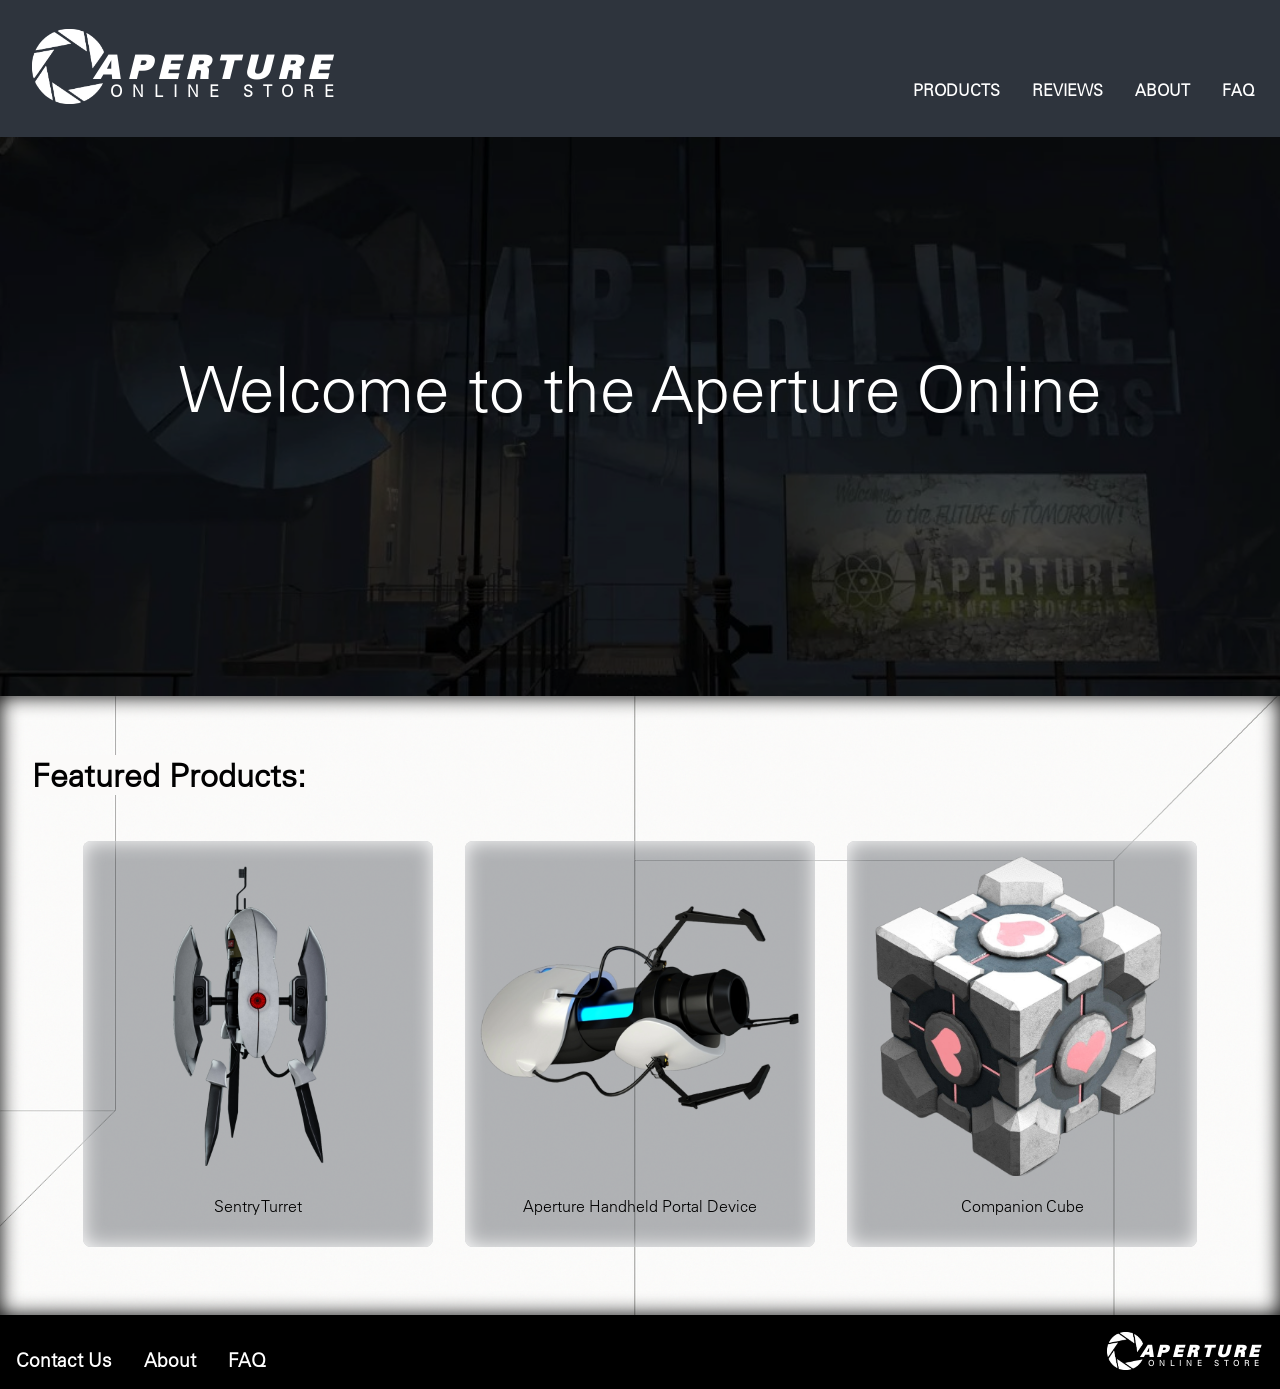
==== commit 054d116a: "Made everything responsive" ====
--- a/index.html
+++ b/index.html
@@ -17,7 +17,7 @@
                 <h3>ONLINE STORE</h3>
             </div>
         </div>
-        <ul>
+        <ul class="header-menu">
             <li>
                 <div class="dropdown">
                     <a class="dropdown-btn" href="products.html"><strong>PRODUCTS</strong></a>
@@ -34,6 +34,7 @@
             <li><a href="about.html"><strong>ABOUT</strong></a></li>
             <li><a href="faq.html"><strong>FAQ</strong></a></li>
         </ul>
+        <button class="menu-button" onclick="toggleMenu()">☰</button>
     </header>
     <div class="hero">
         <img src="images\Aperture-Science-Key-Art.jpg" alt="Aperture-Science-Key-Art">
@@ -77,6 +78,7 @@
         </div>
     </footer>
     <script src="scripts/index-script.js" defer></script>
+    <script src="scripts/hamburger-menu-script.js" defer></script>
 </body>
 
 </html>
--- a/styles.css
+++ b/styles.css
@@ -44,7 +44,7 @@
     justify-content: space-between;
 }
 
-.header ul {
+.header-menu {
     display: flex;
     list-style-type: none;
     margin-bottom: 10px;
@@ -53,7 +53,7 @@
     cursor: var(--select-cursor), auto;
 }
 
-.header ul li a {
+.header-menu li a {
     display: block;
     font-family: Univers-Light;
     font-size: 1rem;
@@ -63,7 +63,7 @@
     cursor: var(--select-cursor), auto;
 }
 
-.header ul li a:hover {
+.header-menu li a:hover {
     transform: scale(1.05);
     transition: 0.5s ease;
     text-decoration: underline;
@@ -137,6 +137,17 @@
 
 .dropdown:hover .dropdown-content {
     display: block;
+}
+
+.menu-button {
+    display: none;
+    background: none;
+    border: none;
+    color: white;
+    font-size: 2rem;
+    cursor: var(--select-cursor), auto;
+    margin-right: 1rem;
+    align-self: center;
 }
 
 /* FOOTER */
@@ -363,7 +374,7 @@
     font-weight: normal;
 }
 
-.product-sign img {
+.sign-icon {
     width: 4vw;
     height: auto;
 }
@@ -478,11 +489,16 @@
     padding: 5rem;
     border-radius: 0.5rem;
     display: flex;
+    align-items: center;
+    justify-content: center;
+    margin: 2rem;
 }
 
 .popup img {
     width: 20vw;
     height: auto;
+    display: block;
+    margin: 0 auto;
 }
 
 .popup-close {
@@ -587,8 +603,9 @@
 
 .popular-reviews p {
     color: white;
-    padding-left: 2rem;
-    padding-right: 2rem;
+    padding-left: clamp(0.5rem, 2vw, 2rem);
+    padding-right: clamp(0.5rem, 2vw, 2rem);
+    font-size: clamp(1rem, 1.2vw, 1.1rem);
 }
 
 .carousel-container {
@@ -648,6 +665,13 @@
 
 .star {
     transition: 0.5 ease;
+    width: 2vw;
+    height: auto;
+}
+
+.star-blank {
+    width: 2vw;
+    height: auto;
 }
 
 .popular-reviews li:hover .star {
@@ -859,4 +883,255 @@
     to {
         transform: scaleY(1);
     }
+}
+
+@media (max-width: 1200px) {
+    .popular-reviews li {
+        flex-direction: column;
+        height: auto;
+    }
+}
+
+@media (max-width: 1000px) {
+    .header {
+        position: relative;
+    }
+
+    .header-menu {
+        display: none;
+        position: absolute;
+        top: 100%;
+        left: 0;
+        width: 100%;
+        flex-direction: column;
+        padding: 0;
+        margin: 0;
+        background-color: #2e343d93;
+        z-index: 10;
+        text-align: end;
+    }
+
+    .header-menu.show {
+        display: flex;
+    }
+
+    .menu-button {
+        display: block;
+    }
+
+    .dropdown-content {
+        display: none;
+    }
+
+    .dropdown:hover .dropdown-content {
+        display: none;
+    }
+
+    .header-menu li a:hover {
+        text-decoration: underline;
+        transform: none;
+        transition: none;
+    }
+
+    .product-container {
+        position: relative;
+        overflow: hidden;
+    }
+
+    .product-sign {
+        position: absolute;
+        left: 0;
+        top: 0;
+
+        z-index: 5;
+
+        width: 350px;
+        box-sizing: border-box;
+
+        transition: transform 0.5s ease;
+    }
+
+    .product-sign.hidden {
+        transform: translateX(-101%);
+    }
+
+    .sign-toggle {
+        position: absolute;
+        right: -40px;
+        top: 50%;
+
+        width: 40px;
+        height: 80px;
+
+        border: none;
+        background-color: white;
+        color: black;
+
+        font-size: 2rem;
+        cursor: var(--select-cursor), auto;
+
+        border-radius: 0 0.5rem 0.5rem 0;
+    }
+
+    .product-display h1 {
+        text-align: center;
+        background: none;
+    }
+
+    .sign-icon {
+        width: 5vw;
+        height: auto;
+    }
+
+    .popup {
+        padding: 2rem;
+    }
+}
+
+@media (max-width: 750px) {
+    .footer-logo {
+        display: none;
+    }
+
+    .header-logo h1 {
+        font-family: Univers-75-Black;
+        font-style: oblique;
+        letter-spacing: 3.5px;
+        font-size: 1rem;
+        margin-bottom: 0;
+        margin-top: 0;
+        color: white;
+    }
+
+    .header-logo h3 {
+        font-family: Univers-Light;
+        letter-spacing: 5px;
+        font-size: 0.5rem;
+        margin-top: -2.5px;
+        margin-left: 8.5px;
+        color: white;
+    }
+
+    .header-logo img {
+        width: 2.25rem;
+        height: auto;
+        filter: invert(100%);
+    }
+
+    .header-logo .logo-text {
+        display: inline-block;
+        position: static;
+        margin-left: -7.5px;
+        transform: translateY(-3.75px);
+    }
+
+    .header-logo {
+        cursor: var(--select-cursor), auto;
+        margin-top: 1rem;
+        margin-left: 2rem;
+        width: fit-content;
+        transition: 0.25s ease;
+    }
+
+    #typewriter {
+        font-size: 2rem;
+    }
+
+    #subtext {
+        display: none;
+    }
+
+    .shop-btn {
+        margin-top: 1rem;
+    }
+
+    .featured ol {
+        flex-direction: column;
+        align-items: center;
+    }
+
+    .featured li {
+        width: fit-content;
+    }
+
+    .featured li img {
+        width: 50vw;
+        height: auto;
+    }
+
+    .featured li p {
+        display: none;
+    }
+
+    .product-grid-square p {
+        display: none;
+    }
+
+    .product-grid-square img {
+        width: 30vw;
+        height: auto;
+    }
+
+    .product-grid-square {
+        align-items: center;
+        justify-content: center;
+    }
+
+    .popular-reviews p {
+        display: none;
+    }
+
+    .popular-reviews li {
+        width: 50vw;
+    }
+
+    #review-image {
+        height: 45vw;
+        width: auto;
+    }
+
+    .star {
+        width: 5vw;
+        height: auto;
+    }
+
+    .star-blank {
+        width: 5vw;
+        height: auto;
+    }
+
+    .awards {
+        flex-direction: column;
+        justify-content: center;
+    }
+
+    .popular-reviews h1 {
+        font-size: 2rem;
+    }
+
+    .awards h1 {
+        margin-bottom: 0;
+    }
+
+    .awards h2 {
+        margin: 2rem;
+    }
+
+    .about-container {
+        flex-direction: column;
+    }
+
+    .about-container h1 {
+        font-size: 2rem;
+    }
+
+    .product-sign {
+        display: none;
+    }
+
+    .product-display {
+        min-height: 100vh;
+        position: relative;
+        margin: 2rem;
+    }
 }
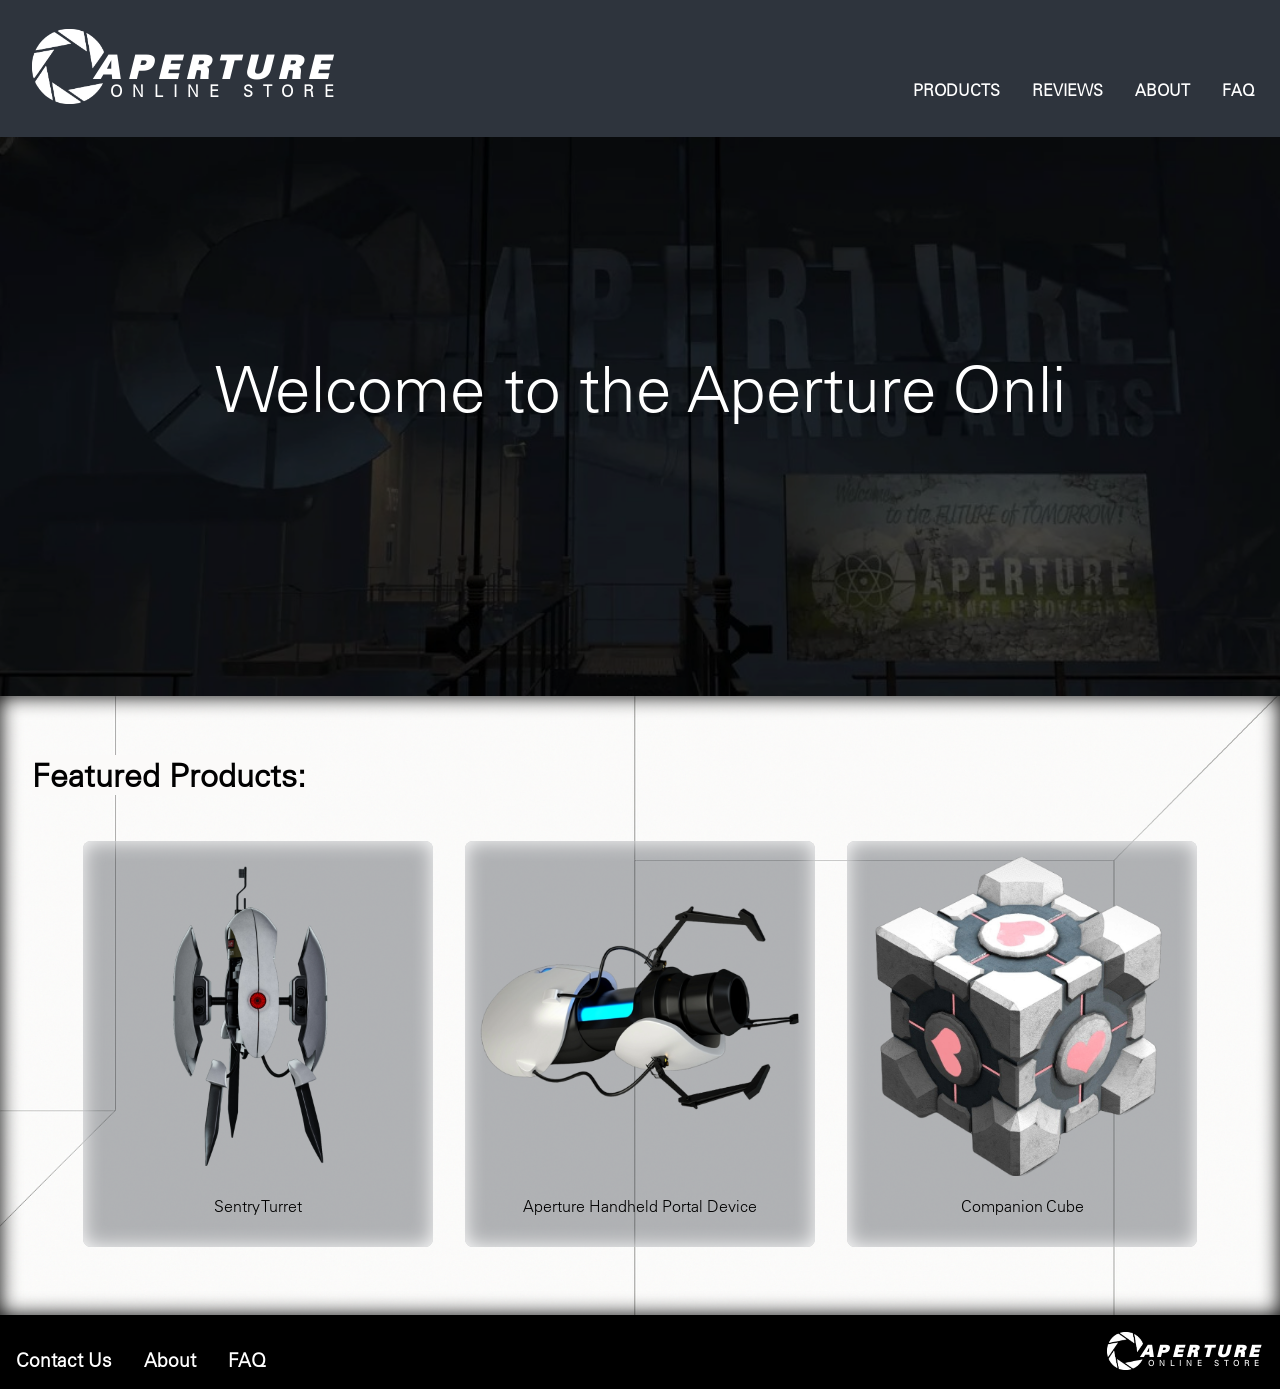
==== commit da6d0e8b: "Changed all \ to /" ====
--- a/index.html
+++ b/index.html
@@ -11,7 +11,7 @@
 <body class="main">
     <header class="header">
         <div id="logo" class="header-logo" onclick="window.location.href='index.html'">
-            <img src="images\Aperture-Science-Logo.png" alt="Aperture-Science-Logo">
+            <img src="images/Aperture-Science-Logo.png" alt="Aperture-Science-Logo">
             <div class="logo-text">
                 <h1>APERTURE</h1>
                 <h3>ONLINE STORE</h3>
@@ -22,11 +22,11 @@
                 <div class="dropdown">
                     <a class="dropdown-btn" href="products.html"><strong>PRODUCTS</strong></a>
                     <div class="dropdown-content">
-                        <a href="products\handheld-portal-device.html">Handheld Portal Device</a>
-                        <a href="products\long-fall-boots.html">Long Fall Boots</a>
-                        <a href="products\turret.html">Sentry Turret</a>
-                        <a href="products\companion-cube.html">Companion Cube</a>
-                        <a href="products\aperture-science-signature-cake.html">Aperture Science Signature Cake</a>
+                        <a href="products/handheld-portal-device.html">Handheld Portal Device</a>
+                        <a href="products/long-fall-boots.html">Long Fall Boots</a>
+                        <a href="products/turret.html">Sentry Turret</a>
+                        <a href="products/companion-cube.html">Companion Cube</a>
+                        <a href="products/aperture-science-signature-cake.html">Aperture Science Signature Cake</a>
                     </div>
                 </div>
             </li>
@@ -37,7 +37,7 @@
         <button class="menu-button" onclick="toggleMenu()">☰</button>
     </header>
     <div class="hero">
-        <img src="images\Aperture-Science-Key-Art.jpg" alt="Aperture-Science-Key-Art">
+        <img src="images/Aperture-Science-Key-Art.jpg" alt="Aperture-Science-Key-Art">
         <div class="hero-text">
             <div style="font-family: Univers-Light;" id="typewriter"></div>
             <p id="subtext"></p>
@@ -70,7 +70,7 @@
             <h3 onclick="window.location.href='faq.html'">FAQ</h3>
         </div>
         <div class="footer-logo">
-            <img src="images\Aperture-Science-Logo.png" alt="Aperture-Science-Logo">
+            <img src="images/Aperture-Science-Logo.png" alt="Aperture-Science-Logo">
             <div class="logo-text">
                 <h1>APERTURE</h1>
                 <h3>ONLINE STORE</h3>
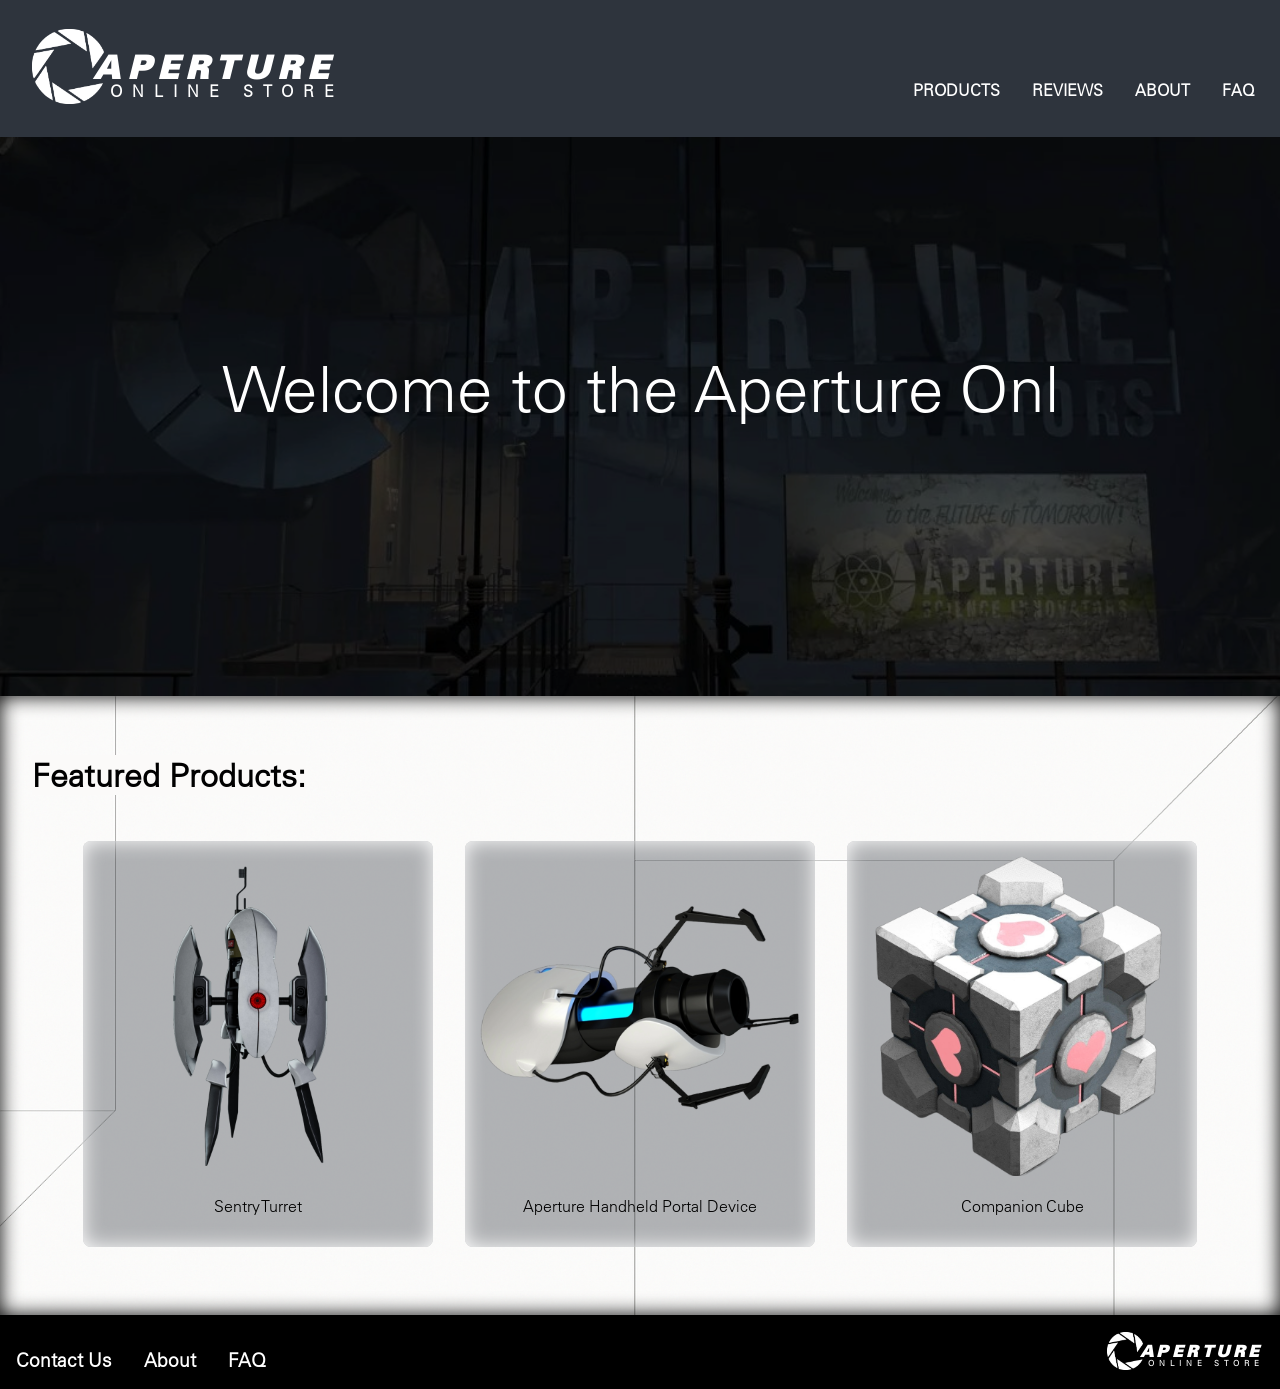
==== commit a2af01a1: "Added favicon" ====
--- a/index.html
+++ b/index.html
@@ -4,6 +4,7 @@
 <head>
     <meta charset="UTF-8">
     <meta name="viewport" content="width=device-width, initial-scale=1.0">
+    <link rel="icon" type="image/png" href="images/favicon.png">
     <link rel="stylesheet" href="styles.css">
     <title>Aperture Online Store</title>
 </head>
--- a/styles.css
+++ b/styles.css
@@ -512,6 +512,10 @@
     font-weight: lighter;
     font-size: small;
     transition: 0.25s ease;
+}
+
+.sign-toggle {
+    display: none;
 }
 
 .popup-close:hover {
@@ -956,6 +960,7 @@
     }
 
     .sign-toggle {
+        display: block;
         position: absolute;
         right: -40px;
         top: 50%;
